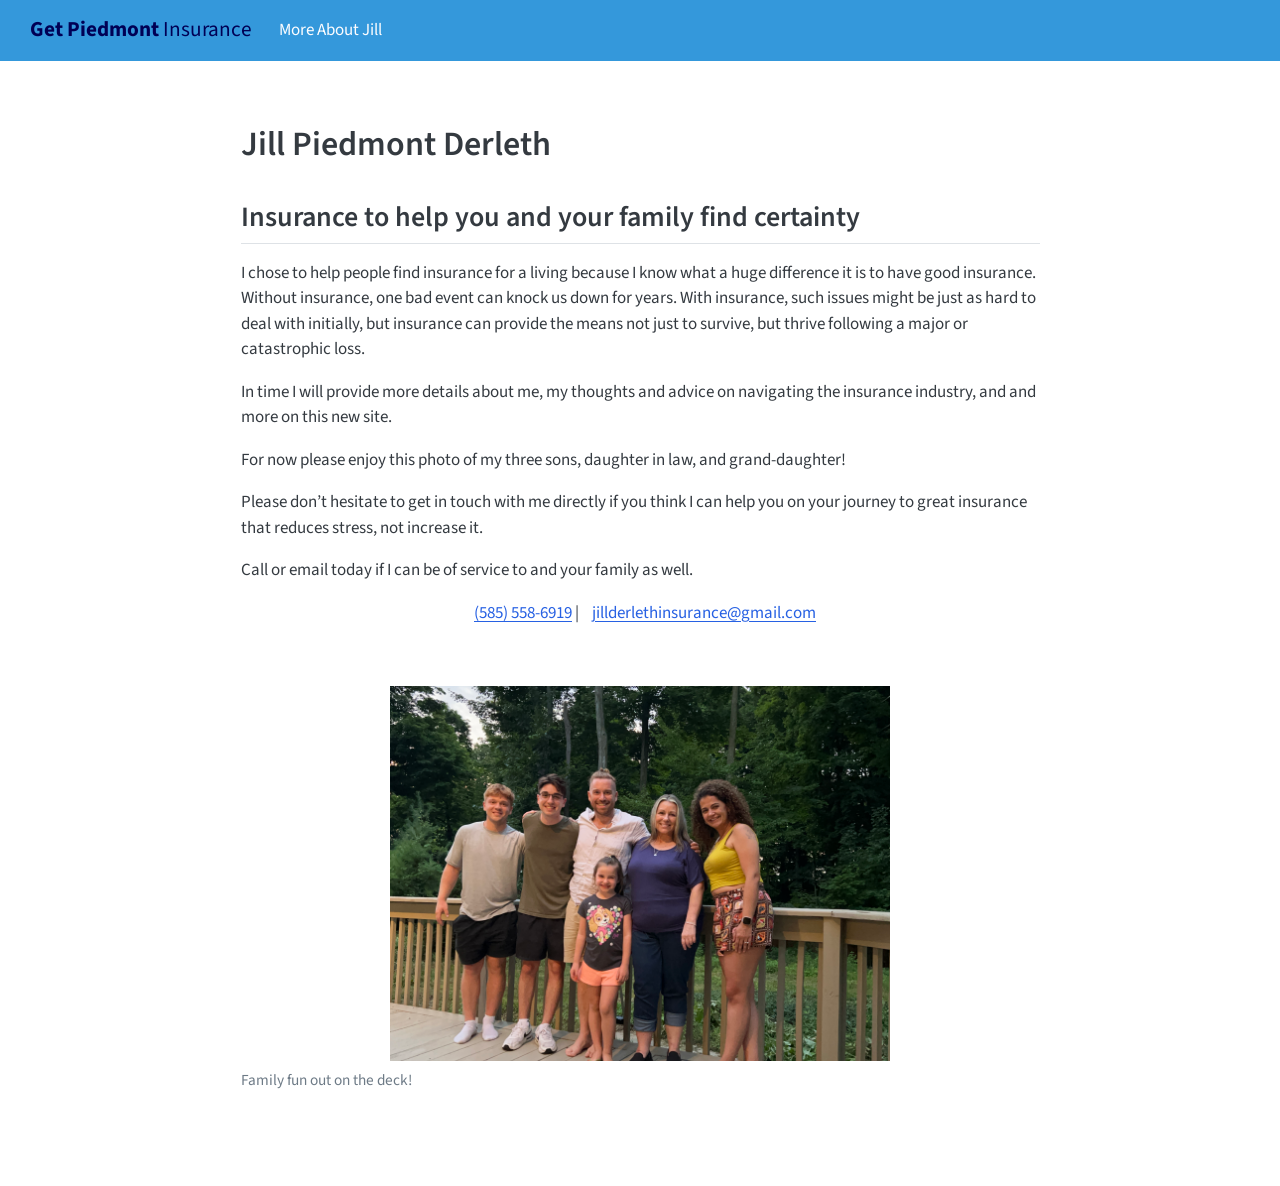
==== about.html @ 7dce38cb "Built site for gh-pages" ====
<!DOCTYPE html>
<html xmlns="http://www.w3.org/1999/xhtml" lang="en" xml:lang="en"><head>

<meta charset="utf-8">
<meta name="generator" content="quarto-1.9.36">

<meta name="viewport" content="width=device-width, initial-scale=1.0, user-scalable=yes">


<title>about – &lt;b&gt;Get Piedmont&lt;/b&gt; Insurance</title>
<style>
/* Default styles provided by pandoc.
** See https://pandoc.org/MANUAL.html#variables-for-html for config info.
*/
code{white-space: pre-wrap;}
span.smallcaps{font-variant: small-caps;}
div.columns{display: flex; gap: min(4vw, 1.5em);}
div.column{flex: auto; overflow-x: auto;}
div.hanging-indent{margin-left: 1.5em; text-indent: -1.5em;}
ul.task-list{list-style: none;}
ul.task-list li input[type="checkbox"] {
  width: 0.8em;
  margin: 0 0.8em 0.2em -1em; /* quarto-specific, see https://github.com/quarto-dev/quarto-cli/issues/4556 */ 
  vertical-align: middle;
}
</style>


<script src="site_libs/quarto-nav/quarto-nav.js"></script>
<script src="site_libs/quarto-nav/headroom.min.js"></script>
<script src="site_libs/clipboard/clipboard.min.js"></script>
<script src="site_libs/quarto-html/quarto.js" type="module"></script>
<script src="site_libs/quarto-html/tabsets/tabsets.js" type="module"></script>
<script src="site_libs/quarto-html/popper.min.js"></script>
<script src="site_libs/quarto-html/tippy.umd.min.js"></script>
<script src="site_libs/quarto-html/anchor.min.js"></script>
<link href="site_libs/quarto-html/tippy.css" rel="stylesheet">
<link href="site_libs/quarto-html/quarto-syntax-highlighting-845c23b38eaddc0f92fda52bfe77a8c8.css" rel="stylesheet" id="quarto-text-highlighting-styles">
<script src="site_libs/bootstrap/bootstrap.min.js"></script>
<link href="site_libs/bootstrap/bootstrap-icons.css" rel="stylesheet">
<link href="site_libs/bootstrap/bootstrap-940954ac4f0641a4bbf3af99f17eb80d.min.css" rel="stylesheet" append-hash="true" id="quarto-bootstrap" data-mode="light">
<script id="quarto-search-options" type="application/json">{
  "language": {
    "search-no-results-text": "No results",
    "search-matching-documents-text": "matching documents",
    "search-copy-link-title": "Copy link to search",
    "search-hide-matches-text": "Hide additional matches",
    "search-more-match-text": "more match in this document",
    "search-more-matches-text": "more matches in this document",
    "search-clear-button-title": "Clear",
    "search-text-placeholder": "",
    "search-detached-cancel-button-title": "Cancel",
    "search-submit-button-title": "Submit",
    "search-label": "Search"
  }
}</script>


<link rel="stylesheet" href="styles.scss">
</head>

<body class="nav-fixed fullcontent quarto-light">

<div id="quarto-search-results"></div>
  <header id="quarto-header" class="headroom fixed-top">
    <nav class="navbar navbar-expand-lg " data-bs-theme="dark">
      <div class="navbar-container container-fluid">
      <div class="navbar-brand-container mx-auto">
    <a class="navbar-brand" href="./index.html">
    <span class="navbar-title"><b>Get Piedmont</b> Insurance</span>
    </a>
  </div>
          <button class="navbar-toggler" type="button" data-bs-toggle="collapse" data-bs-target="#navbarCollapse" aria-controls="navbarCollapse" role="menu" aria-expanded="false" aria-label="Toggle navigation" onclick="if (window.quartoToggleHeadroom) { window.quartoToggleHeadroom(); }">
  <span class="navbar-toggler-icon"></span>
</button>
          <div class="collapse navbar-collapse" id="navbarCollapse">
            <ul class="navbar-nav navbar-nav-scroll me-auto">
  <li class="nav-item">
    <a class="nav-link active" href="./about.html" aria-current="page"> 
<span class="menu-text">More About Jill</span></a>
  </li>  
</ul>
          </div> <!-- /navcollapse -->
            <div class="quarto-navbar-tools">
</div>
      </div> <!-- /container-fluid -->
    </nav>
</header>
<!-- content -->
<div id="quarto-content" class="quarto-container page-columns page-rows-contents page-layout-article page-navbar">
<!-- sidebar -->
<!-- margin-sidebar -->
    
<!-- main -->
<main class="content" id="quarto-document-content"><header id="title-block-header" class="quarto-title-block"></header>




<section id="jill-piedmont-derleth" class="level1">
<h1>Jill Piedmont Derleth</h1>
<section id="insurance-to-help-you-and-your-family-find-certainty" class="level2">
<h2 class="anchored" data-anchor-id="insurance-to-help-you-and-your-family-find-certainty">Insurance to help you and your family find certainty</h2>
<p>I chose to help people find insurance for a living because I know what a huge difference it is to have good insurance. Without insurance, one bad event can knock us down for years. With insurance, such issues might be just as hard to deal with initially, but insurance can provide the means not just to survive, but thrive following a major or catastrophic loss.</p>
<p>In time I will provide more details about me, my thoughts and advice on navigating the insurance industry, and and more on this new site.</p>
<p>For now please enjoy this photo of my three sons, daughter in law, and grand-daughter!</p>
<p>Please don’t hesitate to get in touch with me directly if you think I can help you on your journey to great insurance that reduces stress, not increase it.</p>
<p>Call or email today if I can be of service to and your family as well.</p>
<p style="text-align: center;">
<i title="Phone" class="fa-solid fa-phone"></i> <span style="margin-right: 10px;"></span> <a href="tel:+15855586919">(585) 558-6919</a> | <i title="Email" class="fa-solid fa-envelope"> <span style="margin-right: 10px;"></span> </i> <a href="mailto:jillderlethinsurance@gmail.com">jillderlethinsurance@gmail.com</a>
</p>
<p><br></p>
<div class="quarto-figure quarto-figure-center">
<figure class="figure">
<p><img src="images/family.jpg" class="img-fluid figure-img" width="500"></p>
<figcaption>Family fun out on the deck!</figcaption>
</figure>
</div>


</section>
</section>

</main> <!-- /main -->
<script id="quarto-html-after-body" type="application/javascript">
  window.document.addEventListener("DOMContentLoaded", function (event) {
    const icon = "";
    const anchorJS = new window.AnchorJS();
    anchorJS.options = {
      placement: 'right',
      icon: icon
    };
    anchorJS.add('.anchored');
    const isCodeAnnotation = (el) => {
      for (const clz of el.classList) {
        if (clz.startsWith('code-annotation-')) {                     
          return true;
        }
      }
      return false;
    }
    const onCopySuccess = function(e) {
      // button target
      const button = e.trigger;
      // don't keep focus
      button.blur();
      // flash "checked"
      button.classList.add('code-copy-button-checked');
      var currentTitle = button.getAttribute("title");
      button.setAttribute("title", "Copied!");
      let tooltip;
      if (window.bootstrap) {
        button.setAttribute("data-bs-toggle", "tooltip");
        button.setAttribute("data-bs-placement", "left");
        button.setAttribute("data-bs-title", "Copied!");
        tooltip = new bootstrap.Tooltip(button, 
          { trigger: "manual", 
            customClass: "code-copy-button-tooltip",
            offset: [0, -8]});
        tooltip.show();    
      }
      setTimeout(function() {
        if (tooltip) {
          tooltip.hide();
          button.removeAttribute("data-bs-title");
          button.removeAttribute("data-bs-toggle");
          button.removeAttribute("data-bs-placement");
        }
        button.setAttribute("title", currentTitle);
        button.classList.remove('code-copy-button-checked');
      }, 1000);
      // clear code selection
      e.clearSelection();
    }
    const getTextToCopy = function(trigger) {
      const outerScaffold = trigger.parentElement.cloneNode(true);
      const codeEl = outerScaffold.querySelector('code');
      for (const childEl of codeEl.children) {
        if (isCodeAnnotation(childEl)) {
          childEl.remove();
        }
      }
      return codeEl.innerText;
    }
    const clipboard = new window.ClipboardJS('.code-copy-button:not([data-in-quarto-modal])', {
      text: getTextToCopy
    });
    clipboard.on('success', onCopySuccess);
    if (window.document.getElementById('quarto-embedded-source-code-modal')) {
      const clipboardModal = new window.ClipboardJS('.code-copy-button[data-in-quarto-modal]', {
        text: getTextToCopy,
        container: window.document.getElementById('quarto-embedded-source-code-modal')
      });
      clipboardModal.on('success', onCopySuccess);
    }
      var localhostRegex = new RegExp(/^(?:http|https):\/\/localhost\:?[0-9]*\//);
      var mailtoRegex = new RegExp(/^mailto:/);
        var filterRegex = new RegExp("https:\/\/getpiedmont\.com");
      var isInternal = (href) => {
          return filterRegex.test(href) || localhostRegex.test(href) || mailtoRegex.test(href);
      }
      // Inspect non-navigation links and adorn them if external
     var links = window.document.querySelectorAll('a[href]:not(.nav-link):not(.navbar-brand):not(.toc-action):not(.sidebar-link):not(.sidebar-item-toggle):not(.pagination-link):not(.no-external):not([aria-hidden]):not(.dropdown-item):not(.quarto-navigation-tool):not(.about-link)');
      for (var i=0; i<links.length; i++) {
        const link = links[i];
        if (!isInternal(link.href)) {
          // undo the damage that might have been done by quarto-nav.js in the case of
          // links that we want to consider external
          if (link.dataset.originalHref !== undefined) {
            link.href = link.dataset.originalHref;
          }
        }
      }
    function tippyHover(el, contentFn, onTriggerFn, onUntriggerFn) {
      const config = {
        allowHTML: true,
        maxWidth: 500,
        delay: 100,
        arrow: false,
        appendTo: function(el) {
            return el.parentElement;
        },
        interactive: true,
        interactiveBorder: 10,
        theme: 'quarto',
        placement: 'bottom-start',
      };
      if (contentFn) {
        config.content = contentFn;
      }
      if (onTriggerFn) {
        config.onTrigger = onTriggerFn;
      }
      if (onUntriggerFn) {
        config.onUntrigger = onUntriggerFn;
      }
      window.tippy(el, config); 
    }
    const noterefs = window.document.querySelectorAll('a[role="doc-noteref"]');
    for (var i=0; i<noterefs.length; i++) {
      const ref = noterefs[i];
      tippyHover(ref, function() {
        // use id or data attribute instead here
        let href = ref.getAttribute('data-footnote-href') || ref.getAttribute('href');
        try { href = new URL(href).hash; } catch {}
        const id = href.replace(/^#\/?/, "");
        const note = window.document.getElementById(id);
        if (note) {
          return note.innerHTML;
        } else {
          return "";
        }
      });
    }
    const xrefs = window.document.querySelectorAll('a.quarto-xref');
    const processXRef = (id, note) => {
      // Strip column container classes
      const stripColumnClz = (el) => {
        el.classList.remove("page-full", "page-columns");
        if (el.children) {
          for (const child of el.children) {
            stripColumnClz(child);
          }
        }
      }
      stripColumnClz(note)
      if (id === null || id.startsWith('sec-')) {
        // Special case sections, only their first couple elements
        const container = document.createElement("div");
        if (note.children && note.children.length > 2) {
          container.appendChild(note.children[0].cloneNode(true));
          for (let i = 1; i < note.children.length; i++) {
            const child = note.children[i];
            if (child.tagName === "P" && child.innerText === "") {
              continue;
            } else {
              container.appendChild(child.cloneNode(true));
              break;
            }
          }
          if (window.Quarto?.typesetMath) {
            window.Quarto.typesetMath(container);
          }
          return container.innerHTML
        } else {
          if (window.Quarto?.typesetMath) {
            window.Quarto.typesetMath(note);
          }
          return note.innerHTML;
        }
      } else {
        // Remove any anchor links if they are present
        const anchorLink = note.querySelector('a.anchorjs-link');
        if (anchorLink) {
          anchorLink.remove();
        }
        if (window.Quarto?.typesetMath) {
          window.Quarto.typesetMath(note);
        }
        if (note.classList.contains("callout")) {
          return note.outerHTML;
        } else {
          return note.innerHTML;
        }
      }
    }
    for (var i=0; i<xrefs.length; i++) {
      const xref = xrefs[i];
      tippyHover(xref, undefined, function(instance) {
        instance.disable();
        let url = xref.getAttribute('href');
        let hash = undefined; 
        if (url.startsWith('#')) {
          hash = url;
        } else {
          try { hash = new URL(url).hash; } catch {}
        }
        if (hash) {
          const id = hash.replace(/^#\/?/, "");
          const note = window.document.getElementById(id);
          if (note !== null) {
            try {
              const html = processXRef(id, note.cloneNode(true));
              instance.setContent(html);
            } finally {
              instance.enable();
              instance.show();
            }
          } else {
            // See if we can fetch this
            fetch(url.split('#')[0])
            .then(res => res.text())
            .then(html => {
              const parser = new DOMParser();
              const htmlDoc = parser.parseFromString(html, "text/html");
              const note = htmlDoc.getElementById(id);
              if (note !== null) {
                const html = processXRef(id, note);
                instance.setContent(html);
              } 
            }).finally(() => {
              instance.enable();
              instance.show();
            });
          }
        } else {
          // See if we can fetch a full url (with no hash to target)
          // This is a special case and we should probably do some content thinning / targeting
          fetch(url)
          .then(res => res.text())
          .then(html => {
            const parser = new DOMParser();
            const htmlDoc = parser.parseFromString(html, "text/html");
            const note = htmlDoc.querySelector('main.content');
            if (note !== null) {
              // This should only happen for chapter cross references
              // (since there is no id in the URL)
              // remove the first header
              if (note.children.length > 0 && note.children[0].tagName === "HEADER") {
                note.children[0].remove();
              }
              const html = processXRef(null, note);
              instance.setContent(html);
            } 
          }).finally(() => {
            instance.enable();
            instance.show();
          });
        }
      }, function(instance) {
      });
    }
        let selectedAnnoteEl;
        const selectorForAnnotation = ( cell, annotation) => {
          let cellAttr = 'data-code-cell="' + cell + '"';
          let lineAttr = 'data-code-annotation="' +  annotation + '"';
          const selector = 'span[' + cellAttr + '][' + lineAttr + ']';
          return selector;
        }
        const selectCodeLines = (annoteEl) => {
          const doc = window.document;
          const targetCell = annoteEl.getAttribute("data-target-cell");
          const targetAnnotation = annoteEl.getAttribute("data-target-annotation");
          const annoteSpan = window.document.querySelector(selectorForAnnotation(targetCell, targetAnnotation));
          const lines = annoteSpan.getAttribute("data-code-lines").split(",");
          const lineIds = lines.map((line) => {
            return targetCell + "-" + line;
          })
          let top = null;
          let height = null;
          let parent = null;
          if (lineIds.length > 0) {
              //compute the position of the single el (top and bottom and make a div)
              const el = window.document.getElementById(lineIds[0]);
              top = el.offsetTop;
              height = el.offsetHeight;
              parent = el.parentElement.parentElement;
            if (lineIds.length > 1) {
              const lastEl = window.document.getElementById(lineIds[lineIds.length - 1]);
              const bottom = lastEl.offsetTop + lastEl.offsetHeight;
              height = bottom - top;
            }
            if (top !== null && height !== null && parent !== null) {
              // cook up a div (if necessary) and position it 
              let div = window.document.getElementById("code-annotation-line-highlight");
              if (div === null) {
                div = window.document.createElement("div");
                div.setAttribute("id", "code-annotation-line-highlight");
                div.style.position = 'absolute';
                parent.appendChild(div);
              }
              div.style.top = top - 2 + "px";
              div.style.height = height + 4 + "px";
              div.style.left = 0;
              let gutterDiv = window.document.getElementById("code-annotation-line-highlight-gutter");
              if (gutterDiv === null) {
                gutterDiv = window.document.createElement("div");
                gutterDiv.setAttribute("id", "code-annotation-line-highlight-gutter");
                gutterDiv.style.position = 'absolute';
                const codeCell = window.document.getElementById(targetCell);
                const gutter = codeCell.querySelector('.code-annotation-gutter');
                gutter.appendChild(gutterDiv);
              }
              gutterDiv.style.top = top - 2 + "px";
              gutterDiv.style.height = height + 4 + "px";
            }
            selectedAnnoteEl = annoteEl;
          }
        };
        const unselectCodeLines = () => {
          const elementsIds = ["code-annotation-line-highlight", "code-annotation-line-highlight-gutter"];
          elementsIds.forEach((elId) => {
            const div = window.document.getElementById(elId);
            if (div) {
              div.remove();
            }
          });
          selectedAnnoteEl = undefined;
        };
          // Handle positioning of the toggle
      window.addEventListener(
        "resize",
        throttle(() => {
          elRect = undefined;
          if (selectedAnnoteEl) {
            selectCodeLines(selectedAnnoteEl);
          }
        }, 10)
      );
      function throttle(fn, ms) {
      let throttle = false;
      let timer;
        return (...args) => {
          if(!throttle) { // first call gets through
              fn.apply(this, args);
              throttle = true;
          } else { // all the others get throttled
              if(timer) clearTimeout(timer); // cancel #2
              timer = setTimeout(() => {
                fn.apply(this, args);
                timer = throttle = false;
              }, ms);
          }
        };
      }
        // Attach click handler to the DT
        const annoteDls = window.document.querySelectorAll('dt[data-target-cell]');
        for (const annoteDlNode of annoteDls) {
          annoteDlNode.addEventListener('click', (event) => {
            const clickedEl = event.target;
            if (clickedEl !== selectedAnnoteEl) {
              unselectCodeLines();
              const activeEl = window.document.querySelector('dt[data-target-cell].code-annotation-active');
              if (activeEl) {
                activeEl.classList.remove('code-annotation-active');
              }
              selectCodeLines(clickedEl);
              clickedEl.classList.add('code-annotation-active');
            } else {
              // Unselect the line
              unselectCodeLines();
              clickedEl.classList.remove('code-annotation-active');
            }
          });
        }
    const findCites = (el) => {
      const parentEl = el.parentElement;
      if (parentEl) {
        const cites = parentEl.dataset.cites;
        if (cites) {
          return {
            el,
            cites: cites.split(' ')
          };
        } else {
          return findCites(el.parentElement)
        }
      } else {
        return undefined;
      }
    };
    var bibliorefs = window.document.querySelectorAll('a[role="doc-biblioref"]');
    for (var i=0; i<bibliorefs.length; i++) {
      const ref = bibliorefs[i];
      const citeInfo = findCites(ref);
      if (citeInfo) {
        tippyHover(citeInfo.el, function() {
          var popup = window.document.createElement('div');
          citeInfo.cites.forEach(function(cite) {
            var citeDiv = window.document.createElement('div');
            citeDiv.classList.add('hanging-indent');
            citeDiv.classList.add('csl-entry');
            var biblioDiv = window.document.getElementById('ref-' + cite);
            if (biblioDiv) {
              citeDiv.innerHTML = biblioDiv.innerHTML;
            }
            popup.appendChild(citeDiv);
          });
          return popup.innerHTML;
        });
      }
    }
  });
  </script>
</div> <!-- /content -->




</body></html>
---- site_libs/quarto-html/tippy.css ----
.tippy-box[data-animation=fade][data-state=hidden]{opacity:0}[data-tippy-root]{max-width:calc(100vw - 10px)}.tippy-box{position:relative;background-color:#333;color:#fff;border-radius:4px;font-size:14px;line-height:1.4;white-space:normal;outline:0;transition-property:transform,visibility,opacity}.tippy-box[data-placement^=top]>.tippy-arrow{bottom:0}.tippy-box[data-placement^=top]>.tippy-arrow:before{bottom:-7px;left:0;border-width:8px 8px 0;border-top-color:initial;transform-origin:center top}.tippy-box[data-placement^=bottom]>.tippy-arrow{top:0}.tippy-box[data-placement^=bottom]>.tippy-arrow:before{top:-7px;left:0;border-width:0 8px 8px;border-bottom-color:initial;transform-origin:center bottom}.tippy-box[data-placement^=left]>.tippy-arrow{right:0}.tippy-box[data-placement^=left]>.tippy-arrow:before{border-width:8px 0 8px 8px;border-left-color:initial;right:-7px;transform-origin:center left}.tippy-box[data-placement^=right]>.tippy-arrow{left:0}.tippy-box[data-placement^=right]>.tippy-arrow:before{left:-7px;border-width:8px 8px 8px 0;border-right-color:initial;transform-origin:center right}.tippy-box[data-inertia][data-state=visible]{transition-timing-function:cubic-bezier(.54,1.5,.38,1.11)}.tippy-arrow{width:16px;height:16px;color:#333}.tippy-arrow:before{content:"";position:absolute;border-color:transparent;border-style:solid}.tippy-content{position:relative;padding:5px 9px;z-index:1}
---- site_libs/quarto-html/quarto-syntax-highlighting-845c23b38eaddc0f92fda52bfe77a8c8.css ----
/* quarto syntax highlight colors */
:root {
  --quarto-hl-ot-color: #003B4F;
  --quarto-hl-at-color: #657422;
  --quarto-hl-ss-color: #20794D;
  --quarto-hl-an-color: #5E5E5E;
  --quarto-hl-fu-color: #4758AB;
  --quarto-hl-st-color: #20794D;
  --quarto-hl-cf-color: #003B4F;
  --quarto-hl-op-color: #5E5E5E;
  --quarto-hl-er-color: #AD0000;
  --quarto-hl-bn-color: #AD0000;
  --quarto-hl-al-color: #AD0000;
  --quarto-hl-va-color: #111111;
  --quarto-hl-bu-color: inherit;
  --quarto-hl-ex-color: inherit;
  --quarto-hl-pp-color: #AD0000;
  --quarto-hl-in-color: #5E5E5E;
  --quarto-hl-vs-color: #20794D;
  --quarto-hl-wa-color: #5E5E5E;
  --quarto-hl-do-color: #5E5E5E;
  --quarto-hl-im-color: #00769E;
  --quarto-hl-ch-color: #20794D;
  --quarto-hl-dt-color: #AD0000;
  --quarto-hl-fl-color: #AD0000;
  --quarto-hl-co-color: #5E5E5E;
  --quarto-hl-cv-color: #5E5E5E;
  --quarto-hl-cn-color: #8f5902;
  --quarto-hl-sc-color: #5E5E5E;
  --quarto-hl-dv-color: #AD0000;
  --quarto-hl-kw-color: #003B4F;
}

/* other quarto variables */
:root {
  --quarto-font-monospace: SFMono-Regular, Menlo, Monaco, Consolas, "Liberation Mono", "Courier New", monospace;
}

/* syntax highlight based on Pandoc's rules */
pre > code.sourceCode > span {
  color: #003B4F;
}

code.sourceCode > span {
  color: #003B4F;
}

div.sourceCode,
div.sourceCode pre.sourceCode {
  color: #003B4F;
}

/* Normal */
code span {
  color: #003B4F;
}

/* Alert */
code span.al {
  color: #AD0000;
  font-style: inherit;
}

/* Annotation */
code span.an {
  color: #5E5E5E;
  font-style: inherit;
}

/* Attribute */
code span.at {
  color: #657422;
  font-style: inherit;
}

/* BaseN */
code span.bn {
  color: #AD0000;
  font-style: inherit;
}

/* BuiltIn */
code span.bu {
  font-style: inherit;
}

/* ControlFlow */
code span.cf {
  color: #003B4F;
  font-weight: bold;
  font-style: inherit;
}

/* Char */
code span.ch {
  color: #20794D;
  font-style: inherit;
}

/* Constant */
code span.cn {
  color: #8f5902;
  font-style: inherit;
}

/* Comment */
code span.co {
  color: #5E5E5E;
  font-style: inherit;
}

/* CommentVar */
code span.cv {
  color: #5E5E5E;
  font-style: italic;
}

/* Documentation */
code span.do {
  color: #5E5E5E;
  font-style: italic;
}

/* DataType */
code span.dt {
  color: #AD0000;
  font-style: inherit;
}

/* DecVal */
code span.dv {
  color: #AD0000;
  font-style: inherit;
}

/* Error */
code span.er {
  color: #AD0000;
  font-style: inherit;
}

/* Extension */
code span.ex {
  font-style: inherit;
}

/* Float */
code span.fl {
  color: #AD0000;
  font-style: inherit;
}

/* Function */
code span.fu {
  color: #4758AB;
  font-style: inherit;
}

/* Import */
code span.im {
  color: #00769E;
  font-style: inherit;
}

/* Information */
code span.in {
  color: #5E5E5E;
  font-style: inherit;
}

/* Keyword */
code span.kw {
  color: #003B4F;
  font-weight: bold;
  font-style: inherit;
}

/* Operator */
code span.op {
  color: #5E5E5E;
  font-style: inherit;
}

/* Other */
code span.ot {
  color: #003B4F;
  font-style: inherit;
}

/* Preprocessor */
code span.pp {
  color: #AD0000;
  font-style: inherit;
}

/* SpecialChar */
code span.sc {
  color: #5E5E5E;
  font-style: inherit;
}

/* SpecialString */
code span.ss {
  color: #20794D;
  font-style: inherit;
}

/* String */
code span.st {
  color: #20794D;
  font-style: inherit;
}

/* Variable */
code span.va {
  color: #111111;
  font-style: inherit;
}

/* VerbatimString */
code span.vs {
  color: #20794D;
  font-style: inherit;
}

/* Warning */
code span.wa {
  color: #5E5E5E;
  font-style: italic;
}

.prevent-inlining {
  content: "</";
}

/*# sourceMappingURL=ac89f0bb514bba72461919f78549e31c.css.map */
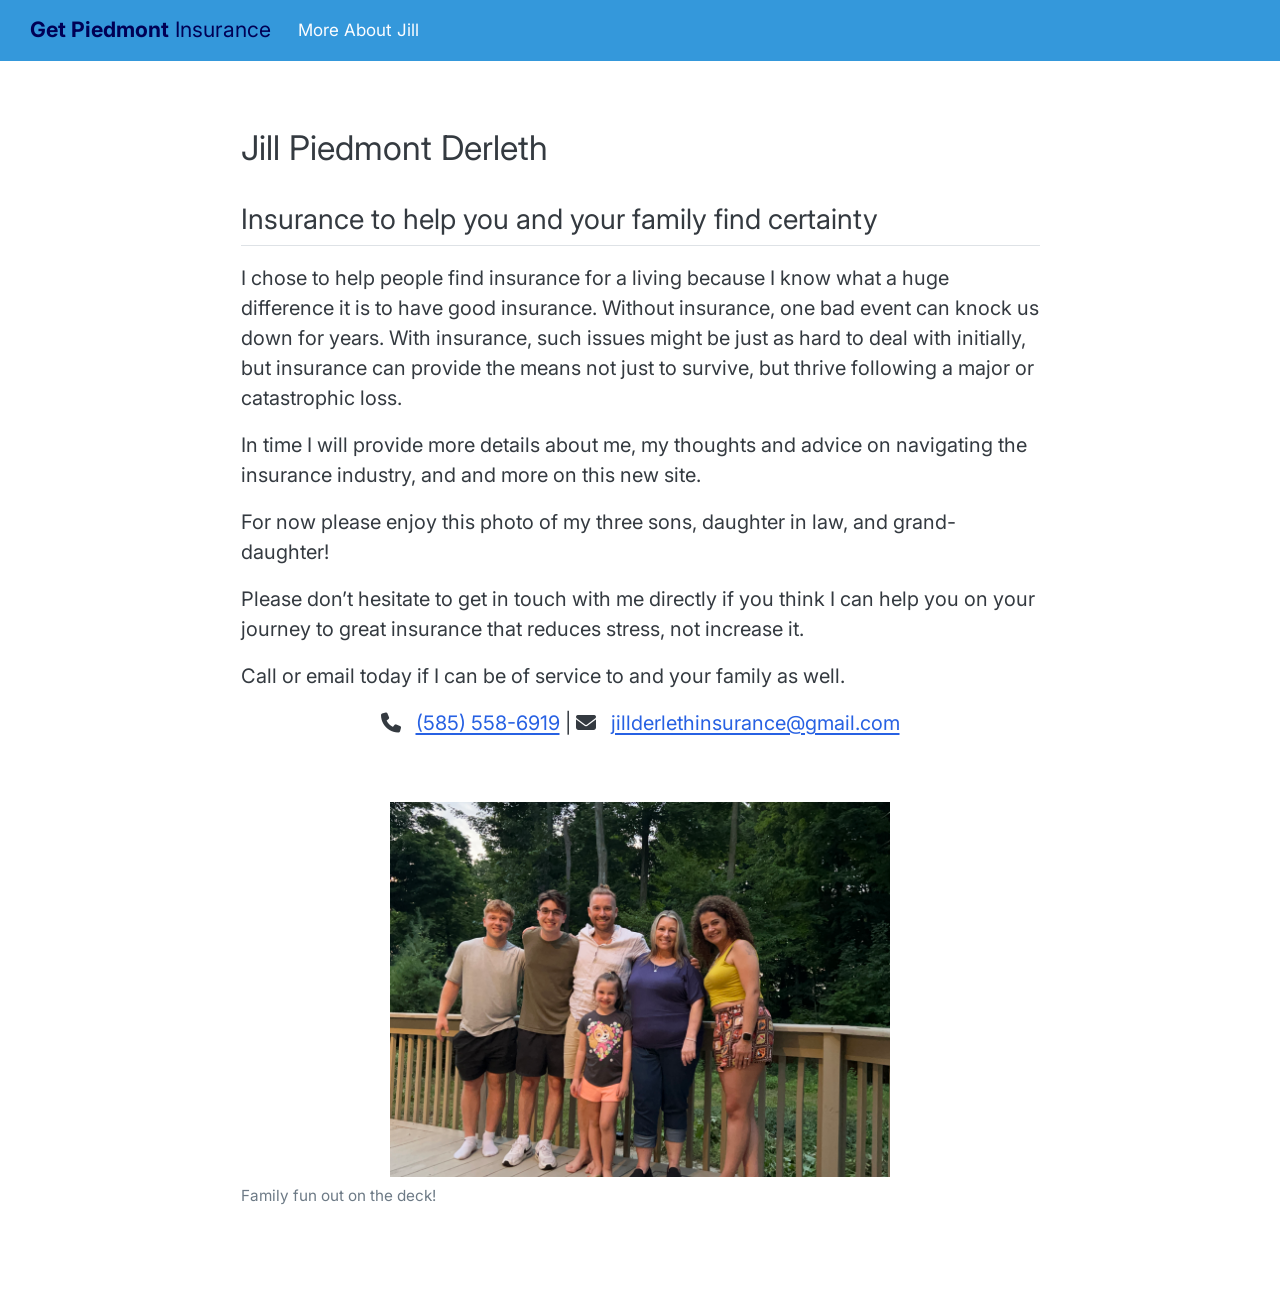
==== commit 4fcee041: "Built site for gh-pages" ====
--- a/about.html
+++ b/about.html
@@ -38,7 +38,7 @@
 <link href="site_libs/quarto-html/quarto-syntax-highlighting-845c23b38eaddc0f92fda52bfe77a8c8.css" rel="stylesheet" id="quarto-text-highlighting-styles">
 <script src="site_libs/bootstrap/bootstrap.min.js"></script>
 <link href="site_libs/bootstrap/bootstrap-icons.css" rel="stylesheet">
-<link href="site_libs/bootstrap/bootstrap-940954ac4f0641a4bbf3af99f17eb80d.min.css" rel="stylesheet" append-hash="true" id="quarto-bootstrap" data-mode="light">
+<link href="site_libs/bootstrap/bootstrap-6b765530a9ad11db18a57313fbe14e70.min.css" rel="stylesheet" append-hash="true" id="quarto-bootstrap" data-mode="light">
 <script id="quarto-search-options" type="application/json">{
   "language": {
     "search-no-results-text": "No results",
@@ -56,7 +56,6 @@
 }</script>
 
 
-<link rel="stylesheet" href="styles.scss">
 </head>
 
 <body class="nav-fixed fullcontent quarto-light">
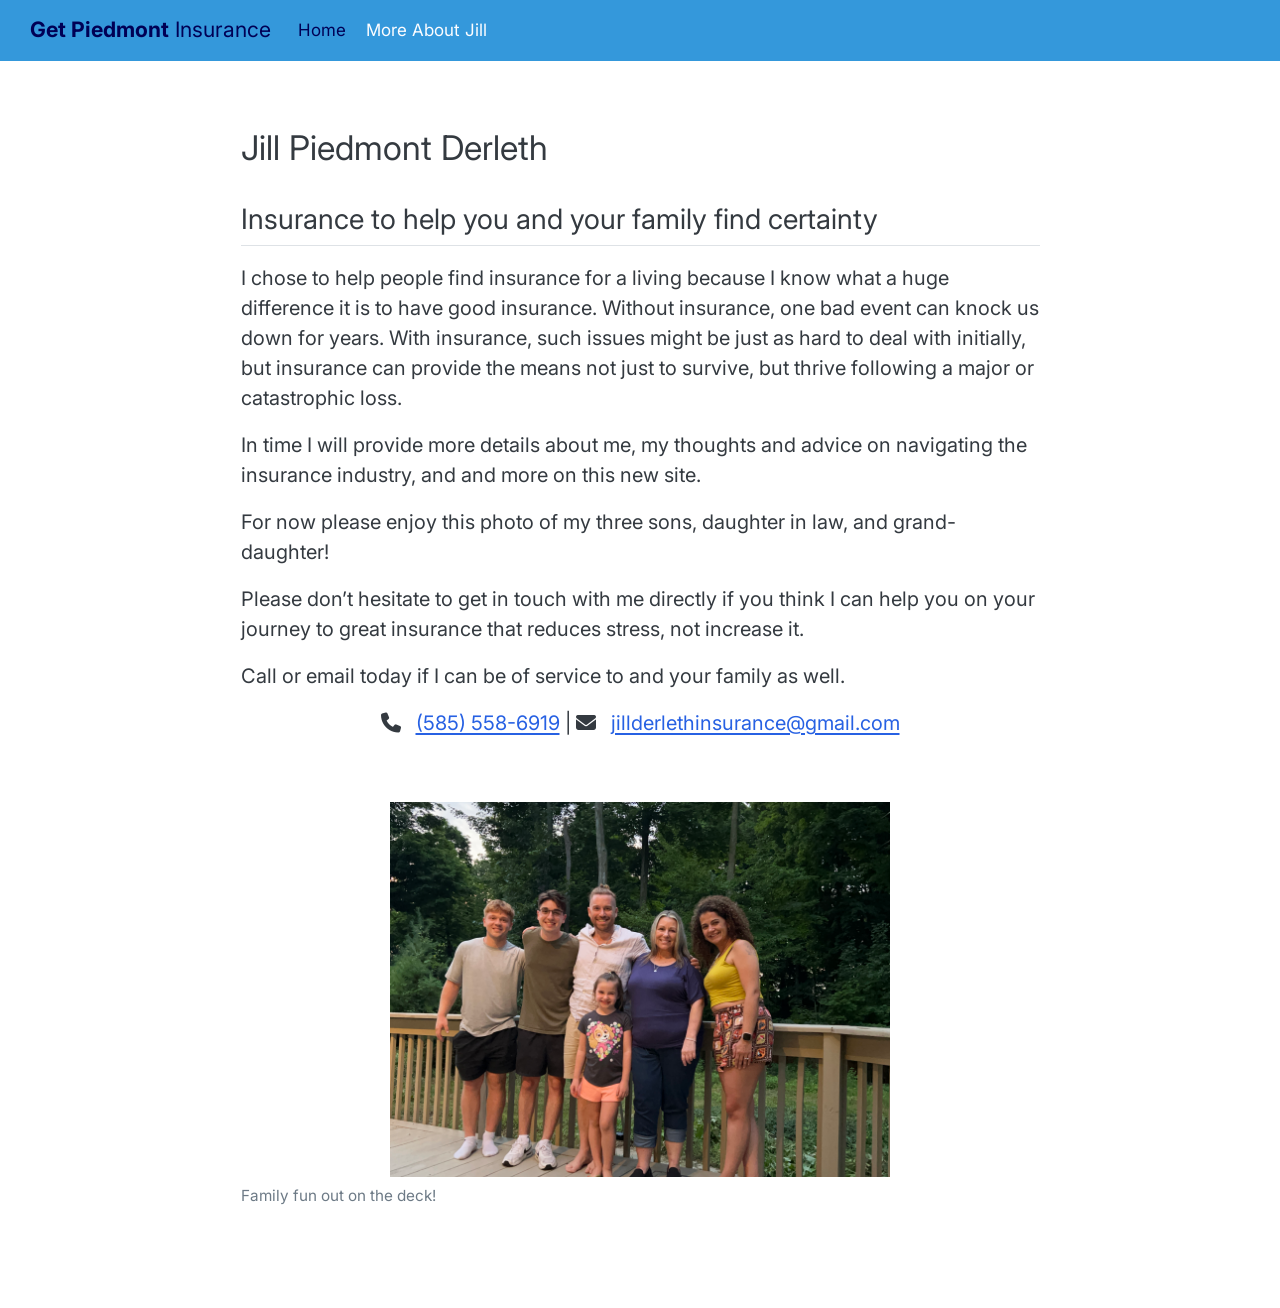
==== commit ee672633: "Built site for gh-pages" ====
--- a/about.html
+++ b/about.html
@@ -75,6 +75,10 @@
           <div class="collapse navbar-collapse" id="navbarCollapse">
             <ul class="navbar-nav navbar-nav-scroll me-auto">
   <li class="nav-item">
+    <a class="nav-link" href="./index.html"> 
+<span class="menu-text">Home</span></a>
+  </li>  
+  <li class="nav-item">
     <a class="nav-link active" href="./about.html" aria-current="page"> 
 <span class="menu-text">More About Jill</span></a>
   </li>  
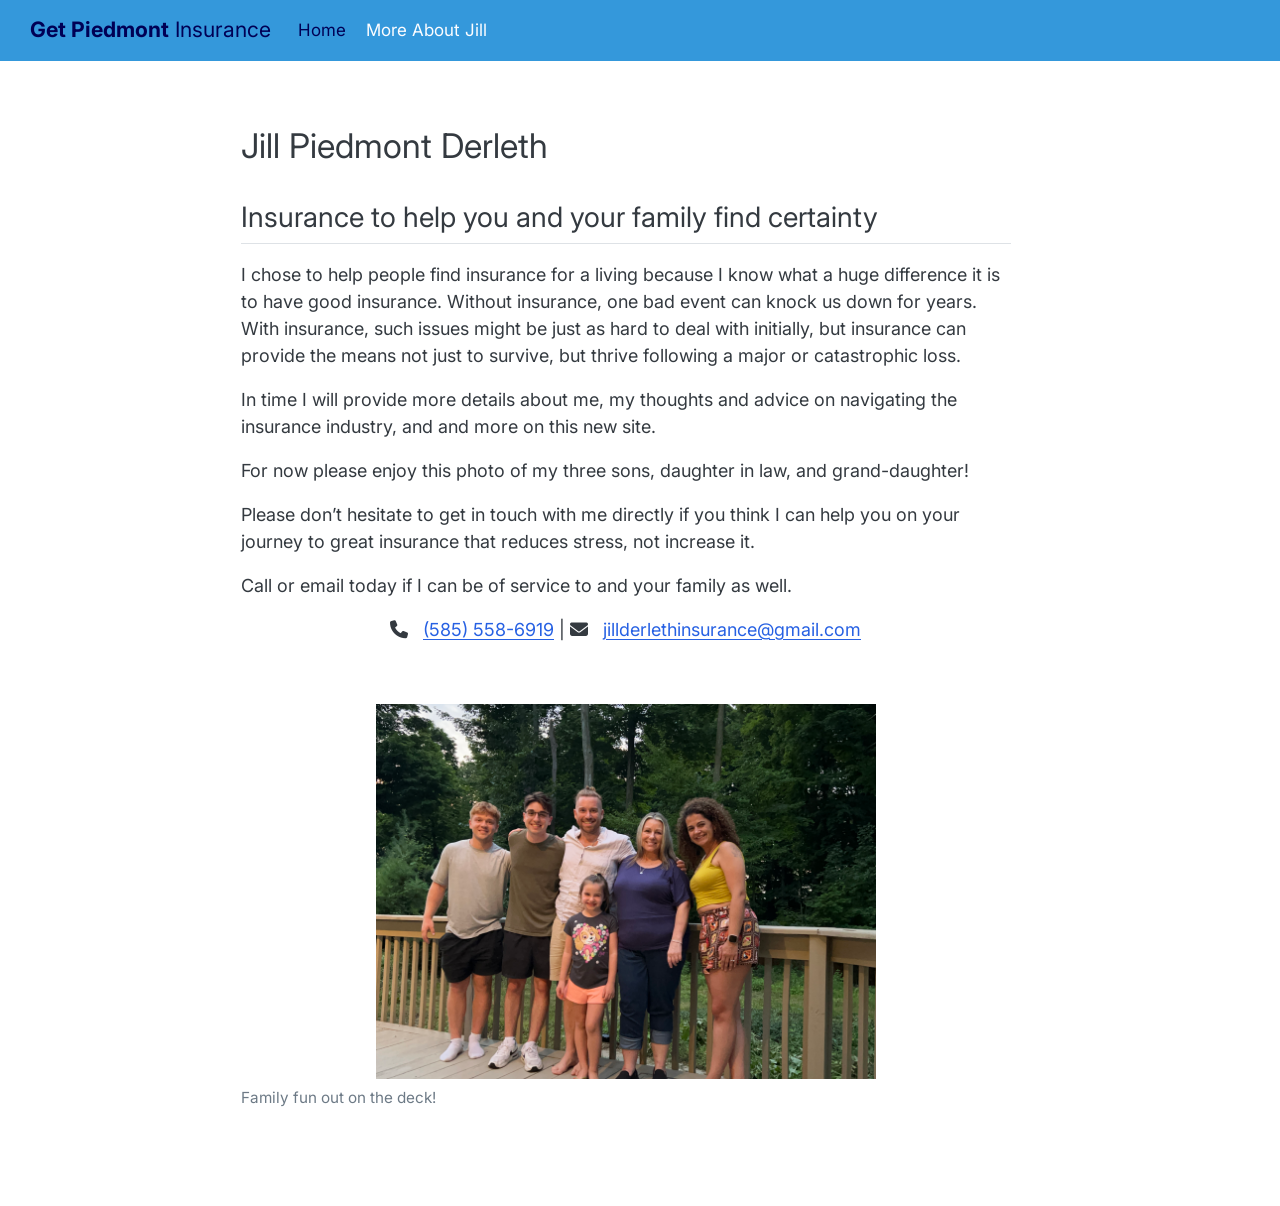
==== commit 00174ee5: "Built site for gh-pages" ====
--- a/about.html
+++ b/about.html
@@ -38,7 +38,7 @@
 <link href="site_libs/quarto-html/quarto-syntax-highlighting-845c23b38eaddc0f92fda52bfe77a8c8.css" rel="stylesheet" id="quarto-text-highlighting-styles">
 <script src="site_libs/bootstrap/bootstrap.min.js"></script>
 <link href="site_libs/bootstrap/bootstrap-icons.css" rel="stylesheet">
-<link href="site_libs/bootstrap/bootstrap-6b765530a9ad11db18a57313fbe14e70.min.css" rel="stylesheet" append-hash="true" id="quarto-bootstrap" data-mode="light">
+<link href="site_libs/bootstrap/bootstrap-31ea59d8c5580e3be3acd17357558e1a.min.css" rel="stylesheet" append-hash="true" id="quarto-bootstrap" data-mode="light">
 <script id="quarto-search-options" type="application/json">{
   "language": {
     "search-no-results-text": "No results",
@@ -56,6 +56,12 @@
 }</script>
 
 
+<meta property="og:title" content="Get Piedmont Insurance">
+<meta property="og:image" content="https://getpiedmont.com/images/jill.jpg">
+<meta property="og:site_name" content="Get Piedmont Insurance">
+<meta name="twitter:title" content="Get Piedmont Insurance">
+<meta name="twitter:image" content="https://getpiedmont.com/images/jill.jpg">
+<meta name="twitter:card" content="summary_large_image">
 </head>
 
 <body class="nav-fixed fullcontent quarto-light">
